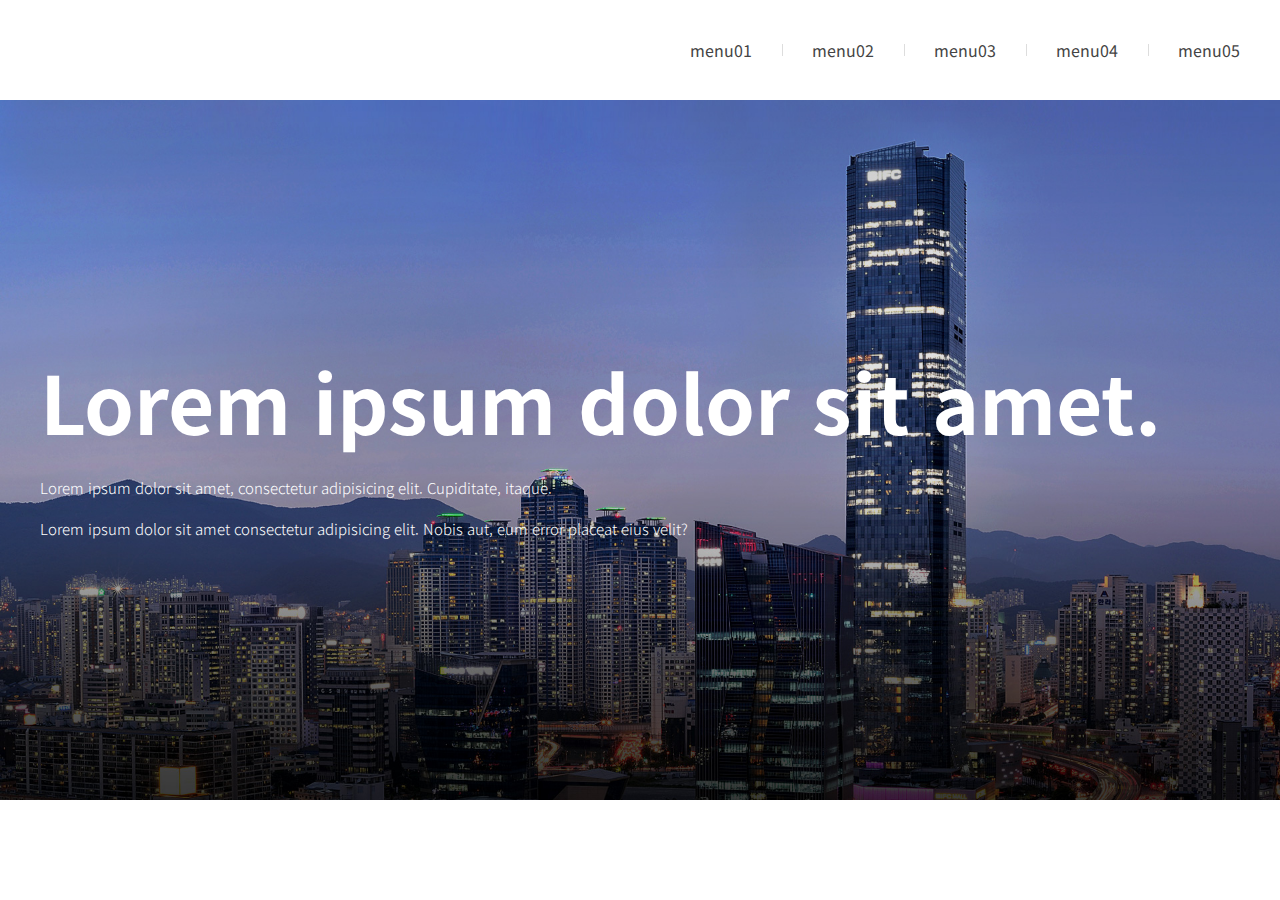
==== footer01.html @ abc70737 "Add files via upload" ====
<!DOCTYPE html>
<html lang="ko">

<head>
    <meta charset="UTF-8">
    <meta http-equiv="X-UA-Compatible" content="IE=edge">
    <meta name="viewport" content="width=device-width, initial-scale=1.0">
    <title>footer 01</title>
    <link rel="stylesheet" href="./reset.css">
    <link rel="stylesheet" href="./footer.css">
</head>

<body>
    <div class="Wrap">
        <header class="header">
            <div class="inner flex">
                <h1>
                    <a href="/">
                        <img src="../html_step04/img/logo01.png" alt="">
                    </a>
                </h1>
                <nav class="gnb">
                    <ul class="flex">
                        <li><a href="">menu01</a></li>
                        <li><a href="">menu02</a></li>
                        <li><a href="">menu03</a></li>
                        <li><a href="">menu04</a></li>
                        <li><a href="">menu05</a></li>
                    </ul>
                </nav>
            </div>
        </header>
        <main>
            <section class="mainVisual">
                <div class="inner">
                    <h2>Lorem ipsum dolor sit amet.</h2>
                    <p>Lorem ipsum dolor sit amet, consectetur adipisicing elit. Cupiditate, itaque.</p>
                    </br>
                    <p>Lorem ipsum dolor sit amet consectetur adipisicing elit. Nobis aut, eum error placeat eius velit?
                    </p>
                </div>
            </section>
        </main>
        <footer class="footer">

        </footer>
    </div>
</body>

</html>
---- footer.css ----
body {
    color: #444444;
}

.inner,
.container {
    width: 1200px;
    margin: 0 auto;
}

.tit {
    line-height: 1;
}

.flex {
    display: flex;
    flex-direction: row;
}

.sec {
    padding: 100px 0;
}

.header {
    line-height: 100px;
}

.header h1 {
    font-size: 0;
}

.header .inner {
    justify-content: space-between;
}

.header .gnb>ul {
    gap: 60px;
}

.header .gnb>ul>li {
    position: relative;
}

.header .gnb>ul>li~li::before {
    content: "";
    position: absolute;
    top: 50%;
    left: -30px;
    width: 1px;
    height: 12px;
    background: #ddd;
    transform: translate(0, -50%);
}

.mainVisual {
    position: relative;
    height: 700px;
    background: url(./img/main01.jpg) no-repeat center center/cover;
}

.mainVisual .inner {
    position: absolute;
    top: 50%;
    left: 50%;
    transform: translate(-50%, -50%);
}

.mainVisual .inner h2 {
    font-size: 80px;
    font-weight: 700;
    color: #fff;
    /* text-indent: -4px; */
    margin: 0 0 35px 0;
}

.mainVisual .inner p {
    font-size: 15px;
    font-weight: 300;
    color: #fff;
    line-height: 25px;
}
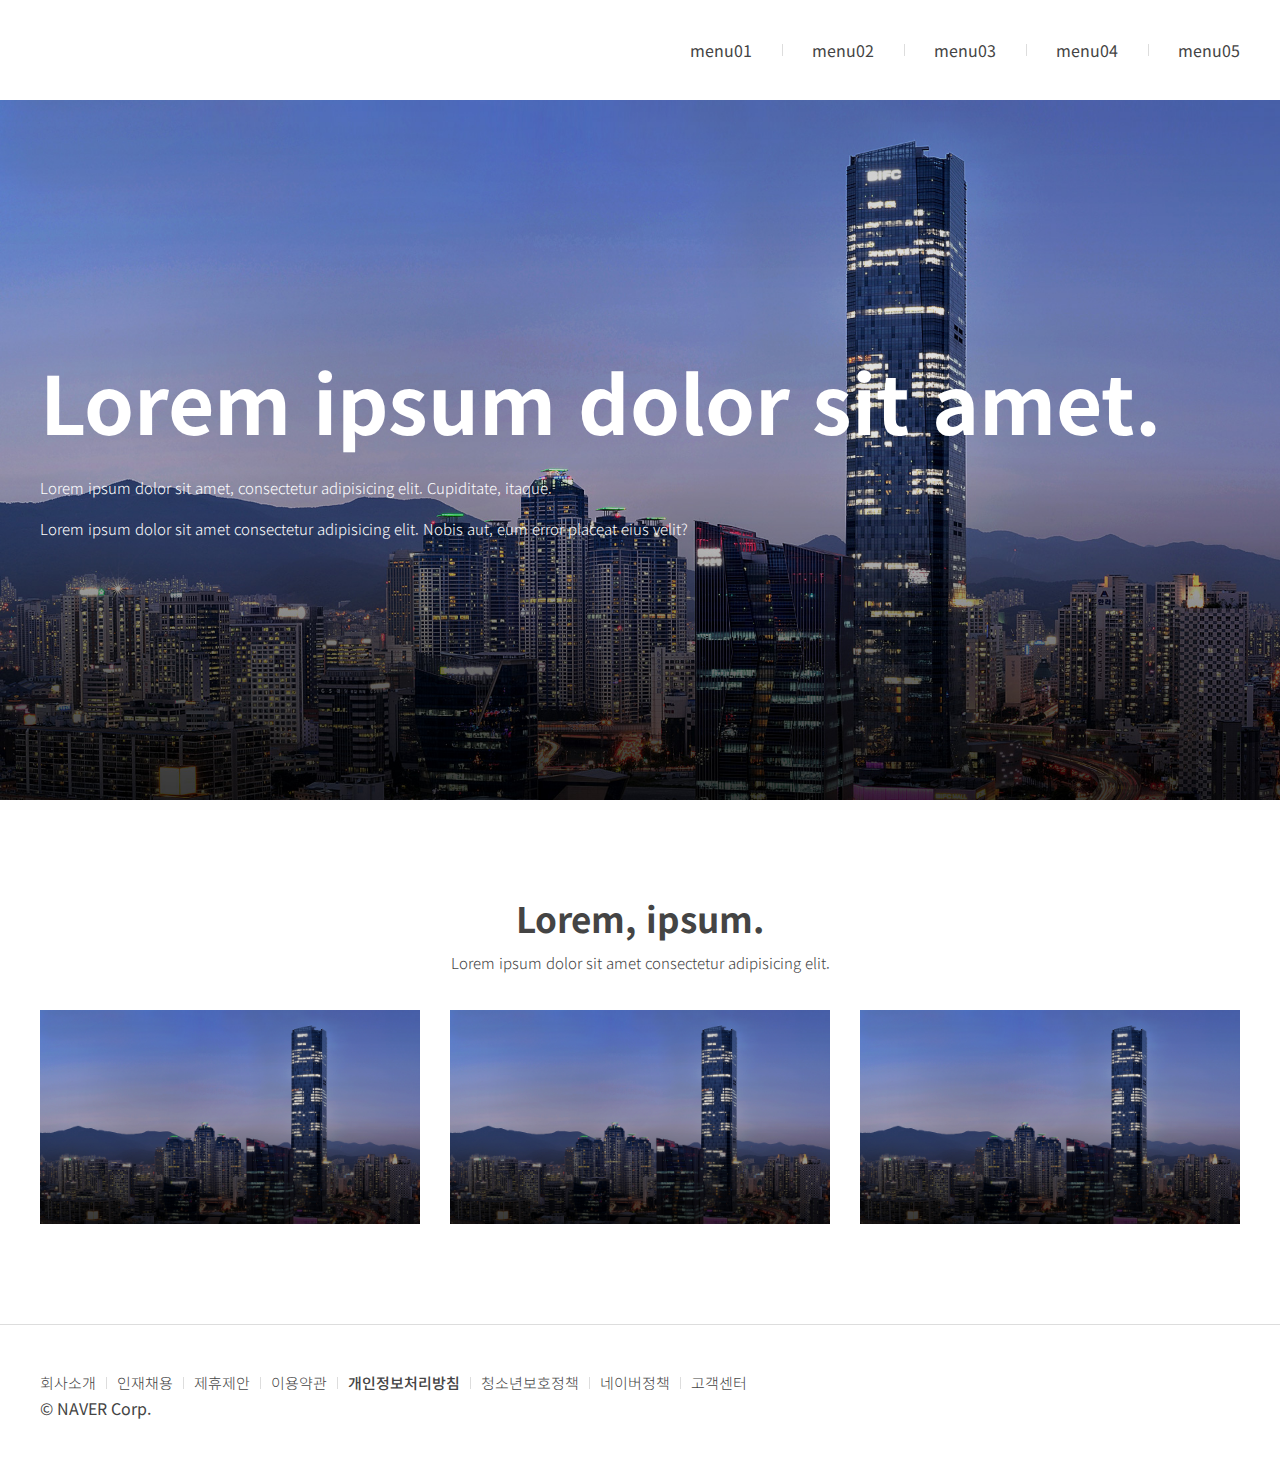
==== commit b4294095: "Add files via upload" ====
--- a/footer01.html
+++ b/footer01.html
@@ -40,9 +40,38 @@
                     </p>
                 </div>
             </section>
+            <section class="mainContent">
+                <h2>Lorem, ipsum.</h2>
+                <p>Lorem ipsum dolor sit amet consectetur adipisicing elit.</p>
+                <div class="inner">
+                    <figure>
+                        <img src="./img/main01.jpg" alt="">
+                    </figure>
+                    <figure>
+                        <img src="./img/main01.jpg" alt="">
+                    </figure>
+                    <figure>
+                        <img src="./img/main01.jpg" alt="">
+                    </figure>
+                </div>
+            </section>
         </main>
         <footer class="footer">
-
+            <div class="inner">
+                <ul class="list">
+                    <li><a href="">회사소개</a></li>
+                    <li><a href="">인재채용</a></li>
+                    <li><a href="">제휴제안</a></li>
+                    <li><a href="">이용약관</a></li>
+                    <li class="bold"><a href="">개인정보처리방침</a></li>
+                    <li><a href="">청소년보호정책</a></li>
+                    <li><a href="">네이버정책</a></li>
+                    <li><a href="">고객센터</a></li>
+                </ul>
+                <address>
+                    &copy; NAVER Corp.
+                </address>
+            </div>
         </footer>
     </div>
 </body>
--- a/footer.css
+++ b/footer.css
@@ -78,4 +78,67 @@
     font-weight: 300;
     color: #fff;
     line-height: 25px;
+}
+
+.mainContent {
+    padding: 100px 0;
+}
+
+.mainContent h2 {
+    font-size: 35px;
+    font-weight: 700;
+    margin: 0 0 20px 0;
+    text-align: center;
+}
+
+.mainContent p {
+    font-size: 15px;
+    font-weight: 300;
+    margin: 0 0 40px 0;
+    text-align: center;
+}
+
+.mainContent .inner {
+    display: flex;
+    gap: 30px;
+    width: 1200px;
+    margin: 0 auto;
+}
+
+.mainContent figure {
+    flex: 1;
+}
+
+.mainContent figure img {
+    width: 100%;
+}
+
+.footer {
+    padding: 50px 0;
+    border-top: 1px solid #ddd;
+}
+
+.footer .list {
+    font-size: 0;
+    margin: 0 0 10px 0;
+}
+
+.footer .list li {
+    display: inline-block;
+    font-size: 15px;
+    font-weight: 300;
+}
+
+.footer .list li~li::before {
+    content: "";
+    display: inline-block;
+    width: 1px;
+    height: 12px;
+    background: #ddd;
+    margin: 0 10px;
+    /* vertical-align: -1px; 미세조정 */
+}
+
+.footer .list .bold {
+    font-weight: 500;
 }